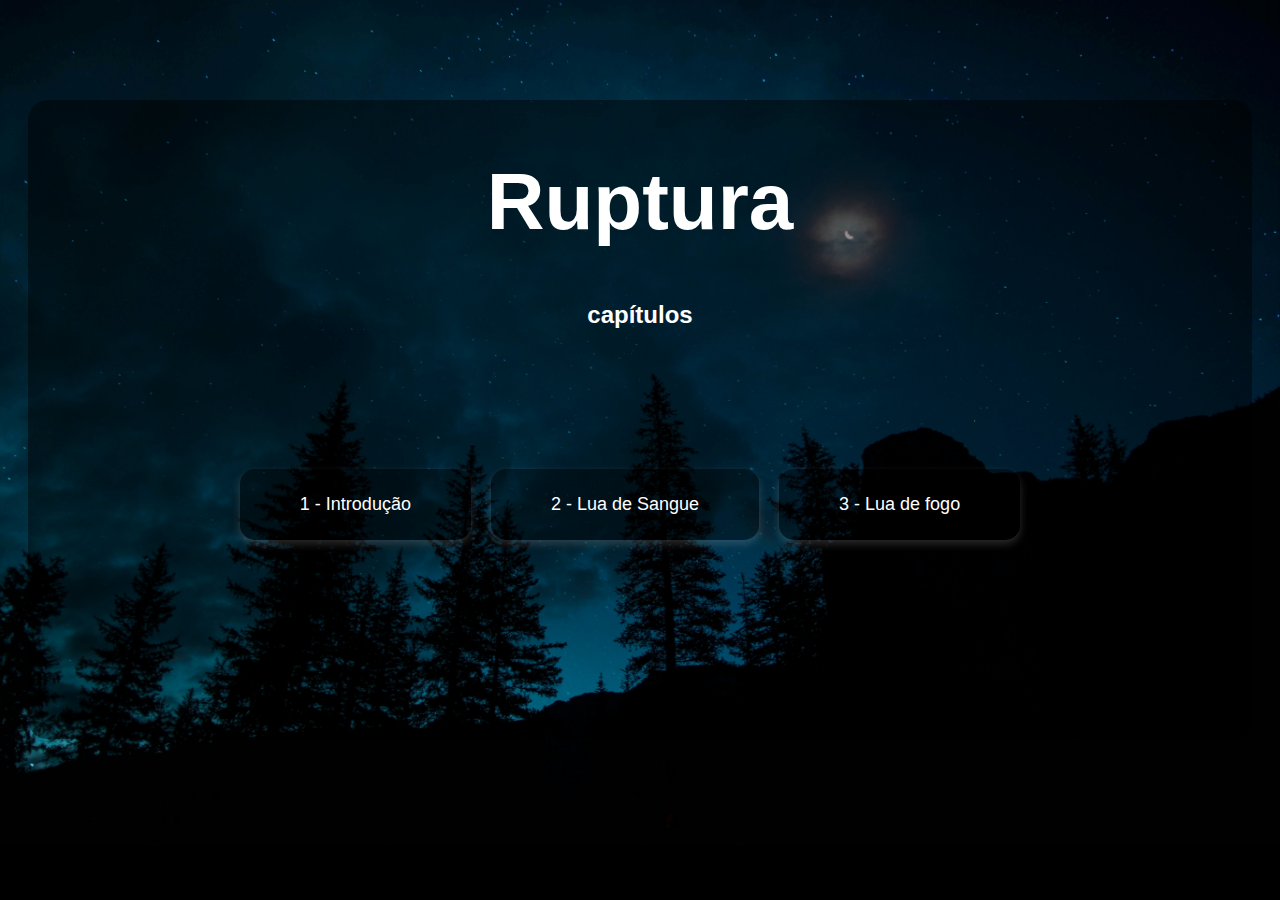
==== index.html @ 4aa3dee7 "First commit / my book: Ruptura" ====
<!DOCTYPE html>
<html lang="pt-br">
<head>
    <meta charset="UTF-8">
    <meta name="viewport" content="width=device-width, initial-scale=1.0">
    <link rel="stylesheet" href="stylehome.css">
    <title>Ruptura</title>
</head>
<body>
    <div class="retangulo">
        <div class="home">
            <h1>Ruptura</h1>
            <h2>capítulos</h2>
        </div>
        <div class="capitulos">
          <button onclick="window.location.href = 'Introducao.html'">1 - Introdução</button>
          <button onclick="window.location.href = 'iLuadeSangue02.html'">2 - Lua de Sangue</button>
          <button onclick="window.location.href = 'iLuadeFogo03.html'">3 - Lua de fogo</button>
        </div>

    </div>
</body>
</html>
---- stylehome.css ----
body {
    background: black;
    background-image: url(fundo2.jpg);
    background-size: cover; /* Para cobrir toda a área do body */
    background-repeat: no-repeat; /* Para não repetir a imagem */
    background-position: center; /* Para centralizar a imagem */

    color: white;
    font-family: 'Lucida Sans', 'Lucida Sans Regular', 'Lucida Grande', 'Lucida Sans Unicode', Geneva, Verdana, sans-serif;
}

.retangulo {
    margin: 100px;
    padding: 100px;
    padding-top: 2px;
    margin-left: 20px;
    margin-right: 20px;
    background-color: rgba(0, 0, 0, 0.438);
    border-radius: 20px;
}


.home {
    text-align: center;
    padding-bottom: 20px;
}

h1 {
    font-size: 80px;
}

.capitulos {
    display: flex; /* Use flexbox para alinhar os botões lado a lado */
    justify-content: center; /* Centraliza os elementos ao longo do eixo transversal (verticalmente) */
    align-items: center; /* Ajusta a altura para centralizar verticalmente na tela (opcional) */
    height: 30vh;
    
    
}

.capitulos button {
    margin-right: 20px;  /* Espaçamento entre os botões (opcional) */
    padding: 25px 60px;
    background-color: rgba(0, 0, 0, 0.356);
    font-size: 18px;
    color: white;
    border-radius: 15px ;
    box-shadow: 0 4px 8px rgba(255, 255, 255, 0.164);
    border: none;
    transition: transform 0.3 ease white;
}

.capitulos button:hover {
    transform: translateY(-5px);
}

.capitulos button:active {
    box-shadow: 0 2px 4px rgba(0, 0, 0, 0.1);
    transform: translateY(0);
}
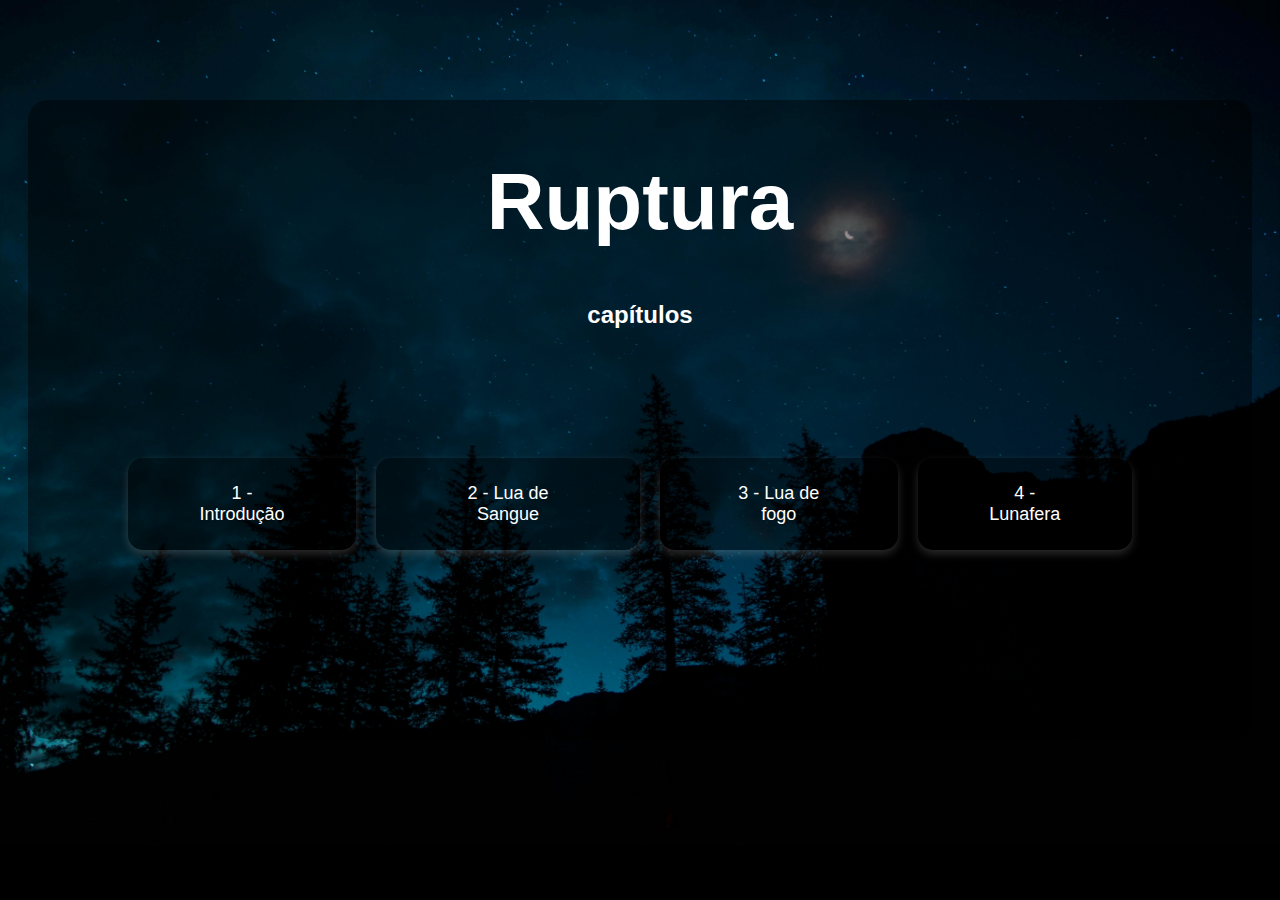
==== commit 545a74aa: "ADD capitulo 03, Lunafera" ====
--- a/index.html
+++ b/index.html
@@ -16,6 +16,7 @@
           <button onclick="window.location.href = 'Introducao.html'">1 - Introdução</button>
           <button onclick="window.location.href = 'iLuadeSangue02.html'">2 - Lua de Sangue</button>
           <button onclick="window.location.href = 'iLuadeFogo03.html'">3 - Lua de fogo</button>
+          <button onclick="window.location.href = 'iLunafera03.html'">4 - Lunafera</button>
         </div>
 
     </div>
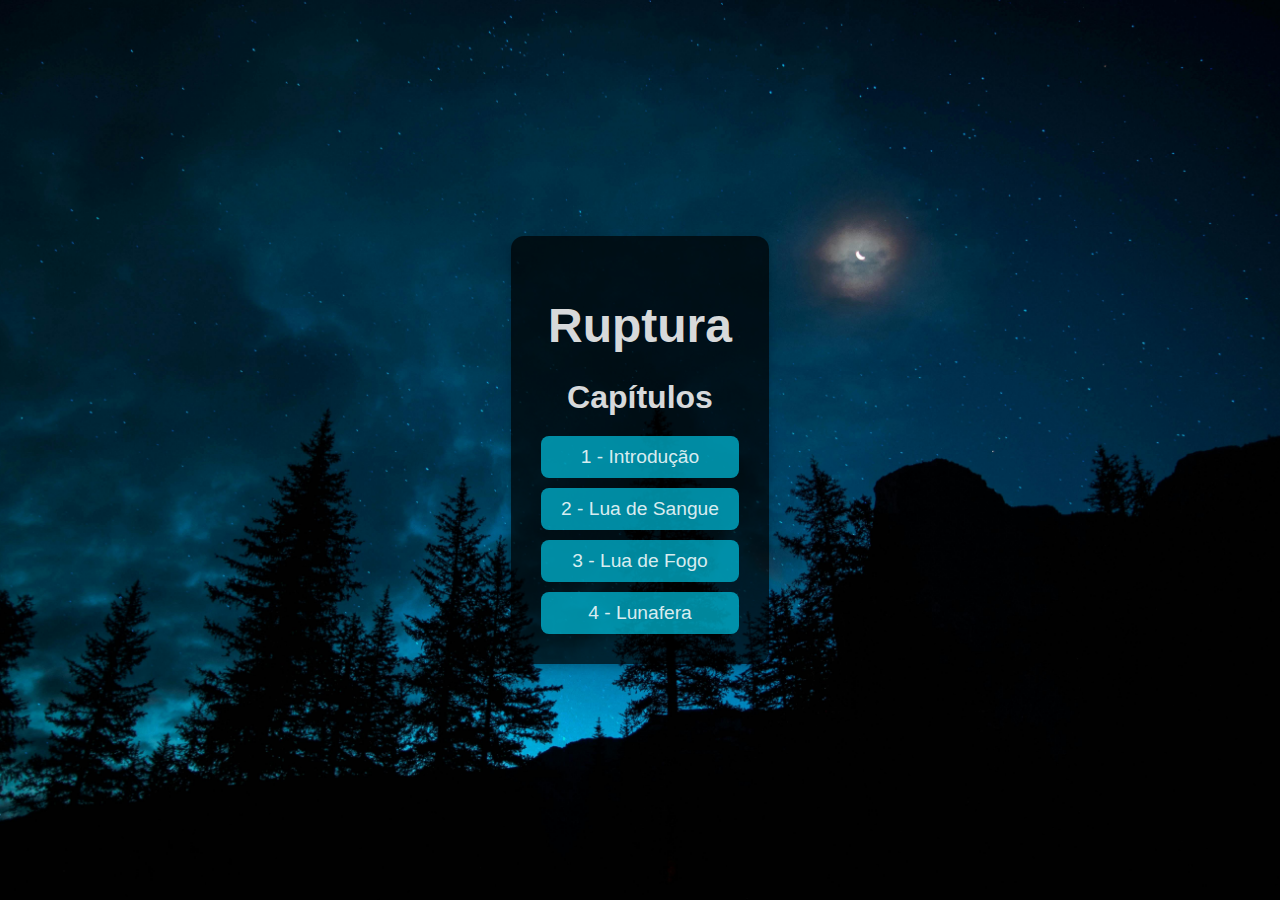
==== commit 553fad8e: "Mudando Página Home e ajustes" ====
--- a/index.html
+++ b/index.html
@@ -10,15 +10,15 @@
     <div class="retangulo">
         <div class="home">
             <h1>Ruptura</h1>
-            <h2>capítulos</h2>
+            <h2>Capítulos</h2>
         </div>
         <div class="capitulos">
-          <button onclick="window.location.href = 'Introducao.html'">1 - Introdução</button>
-          <button onclick="window.location.href = 'iLuadeSangue02.html'">2 - Lua de Sangue</button>
-          <button onclick="window.location.href = 'iLuadeFogo03.html'">3 - Lua de fogo</button>
-          <button onclick="window.location.href = 'iLunafera03.html'">4 - Lunafera</button>
+            <button class="capitulo-btn" onclick="window.location.href = 'Introducao.html'">1 - Introdução</button>
+            <button class="capitulo-btn" onclick="window.location.href = 'iLuadeSangue02.html'">2 - Lua de Sangue</button>
+            <button class="capitulo-btn" onclick="window.location.href = 'iLuadeFogo03.html'">3 - Lua de Fogo</button>
+            <button class="capitulo-btn" onclick="window.location.href = 'iLunafera03.html'">4 - Lunafera</button>
         </div>
-
     </div>
+    <script src="script.js"></script>
 </body>
-</html>+</html>
--- a/stylehome.css
+++ b/stylehome.css
@@ -1,60 +1,51 @@
 body {
-    background: black;
-    background-image: url(fundo2.jpg);
-    background-size: cover; /* Para cobrir toda a área do body */
-    background-repeat: no-repeat; /* Para não repetir a imagem */
-    background-position: center; /* Para centralizar a imagem */
-
-    color: white;
-    font-family: 'Lucida Sans', 'Lucida Sans Regular', 'Lucida Grande', 'Lucida Sans Unicode', Geneva, Verdana, sans-serif;
+    font-family: Arial, sans-serif;
+    background: url('fundo2.jpg') no-repeat center center fixed; 
+    background-size: cover;
+    margin: 0;
+    display: flex;
+    justify-content: center;
+    align-items: center;
+    height: 100vh;
+    color: #ffffffdb;
+    text-align: center;
 }
 
 .retangulo {
-    margin: 100px;
-    padding: 100px;
-    padding-top: 2px;
-    margin-left: 20px;
-    margin-right: 20px;
-    background-color: rgba(0, 0, 0, 0.438);
-    border-radius: 20px;
-}
-
-
-.home {
-    text-align: center;
-    padding-bottom: 20px;
+    background-color: rgba(0, 0, 0, 0.7);
+    padding: 30px;
+    border-radius: 13px;
+    box-shadow: 0 4px 8px rgba(0, 0, 0, 0.2);
 }
 
 h1 {
-    font-size: 80px;
+    font-size: 3em;
+    margin-bottom: 10px;
+}
+
+h2 {
+    font-size: 2em;
+    margin-bottom: 20px;
 }
 
 .capitulos {
-    display: flex; /* Use flexbox para alinhar os botões lado a lado */
-    justify-content: center; /* Centraliza os elementos ao longo do eixo transversal (verticalmente) */
-    align-items: center; /* Ajusta a altura para centralizar verticalmente na tela (opcional) */
-    height: 30vh;
-    
-    
+    display: flex;
+    flex-direction: column;
+    gap: 10px;
 }
 
-.capitulos button {
-    margin-right: 20px;  /* Espaçamento entre os botões (opcional) */
-    padding: 25px 60px;
-    background-color: rgba(0, 0, 0, 0.356);
-    font-size: 18px;
-    color: white;
-    border-radius: 15px ;
-    box-shadow: 0 4px 8px rgba(255, 255, 255, 0.164);
+.capitulo-btn {
+    background-color: #00cbeaaa;
+    color: #ffffffdb;
     border: none;
-    transition: transform 0.3 ease white;
+    padding: 10px 20px;
+    font-size: 1.2em;
+    cursor: pointer;
+    transition: background-color 0.3s, transform 0.3s;
+    border-radius: 8px;
 }
 
-.capitulos button:hover {
-    transform: translateY(-5px);
+.capitulo-btn:hover {
+    background-color: #00cbeaaa;
+    transform: scale(1.05);
 }
-
-.capitulos button:active {
-    box-shadow: 0 2px 4px rgba(0, 0, 0, 0.1);
-    transform: translateY(0);
-}